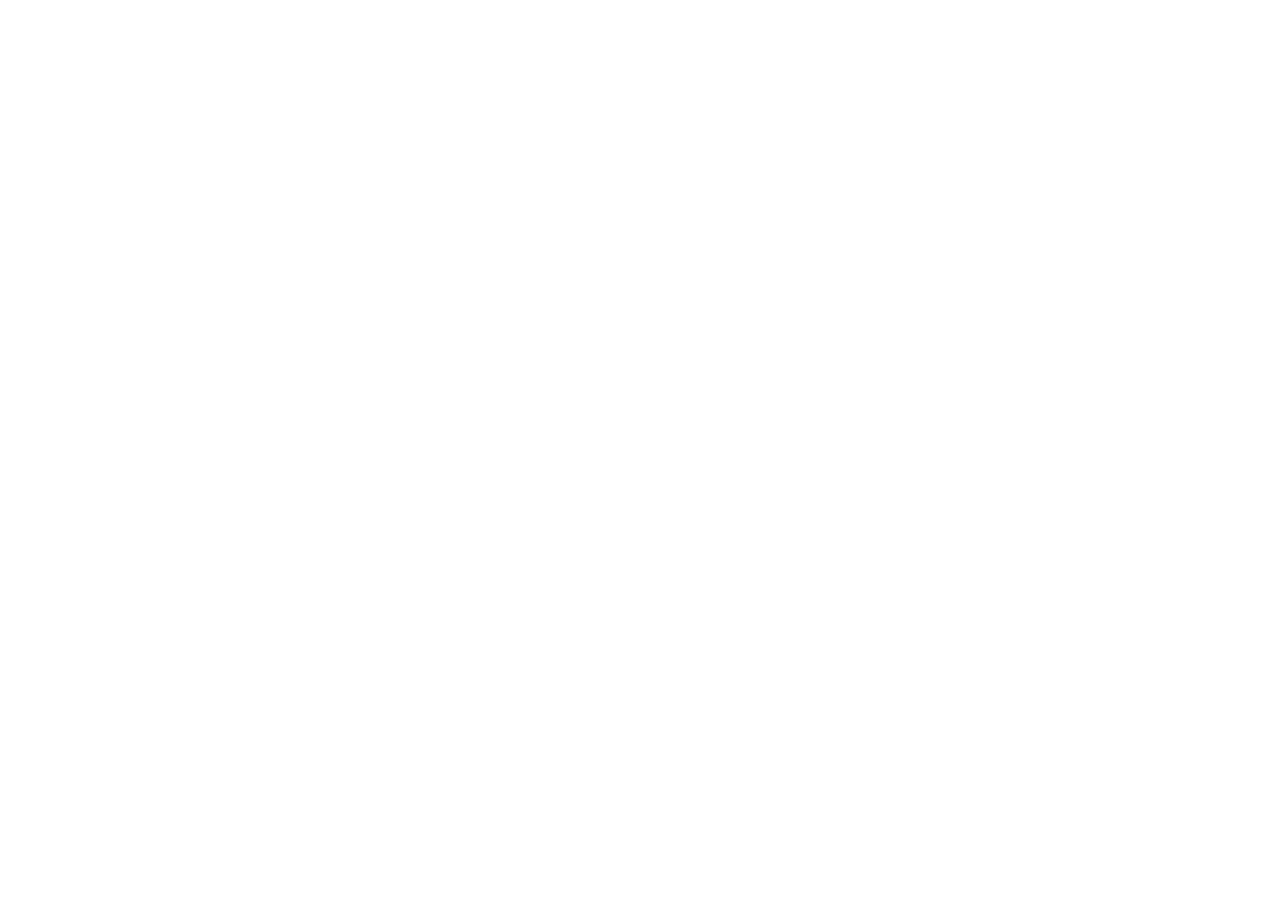
==== index.html @ 7e9014e0 "init commit" ====
<!DOCTYPE html>
<html lang="en">
<head>
    <meta charset="UTF-8">
    <meta http-equiv="X-UA-Compatible" content="IE=edge">
    <meta name="viewport" content="width=device-width, initial-scale=1.0">
    <title>Stephanie - personal portfolio</title>

    <!--favicon-->
    <link rel="stylesheet" href="./img/logo.ico" type="img/x-icon">

    <!--custom css link-->
    <link rel="stylesheet" href="./css/style.css">

    <!--google font link-->
    <link rel="preconnect" href="https://fonts.googleapis.com">
    <link rel="preconnect" href="https://fonts.gstatic.com" crossorigin>
    <link href="https://fonts.googleapis.com/css2?family=Poppins:wght@300;400;500;600&display=swap" rel="stylesheet">
</head> 
<body>
    
    <!--custom js link-->
    <script src="./js/script.js"></script>

    <!--ionicon link-->
    <script type="module" src="https://unpkg.com/ionicons@5.5.2/dist/ionicons/ionicons.esm.js"></script>
    <script nomodule src="https://unpkg.com/ionicons@5.5.2/dist/ionicons/ionicons.js"></script>
</body>
</html>
---- css/style.css ----
/* #style.css */

/**
 *copyright 2022 @codewithstephanie
 */




 /**
  *CUSTOM PROPERTY
  */

  :root {
    /**
     *colors
     */

     /* gradient */
    
    --bg-gradient-onyx: linear-gradient(
    to bottom right, 
    #3f3f40 3%, 
    #303030 97%
  );
  --bg-gradient-jet: linear-gradient(
    to bottom right, 
    #2d2d2e40 0%, 
    #1b1b1d00 100%
  ),#202022;
  --bg-gradient-yellow-1: linear-gradient(
    to bottom right, 
    #ffda6b 0%, 
    #ffc06100 50%
  );
  --bg-gradient-yellow-2: linear-gradient(
    135deg, 
    #ffda6b40 0%, 
    #ffbb5c00 59.86%
  ),#202022;
  --border-gradient-onyx: linear-gradient(
    to bottom right, 
    #404040 0%, 
    #40404000 50%
  );
  --text-gradient-yellow: linear-gradient(
    to right, 
    #ffdb70, 
    #ffbb5c
  );

  /* solid */

  --jet: #383838;
  --onyx: #2b2b2c;
  --eerie-black-1: #202022;
  --eerie-black-2: #1e1e1f;
  --smoky-black: #121212;
  --white-1: #ffffff;
  --white-2: #fafafa;
  --orange-yellow-crayola: #ffdb70;
  --vegas-gold: #ceb15a;
  --light-gray: #d6d6d6;
  --light-gray-70: #d6d6d6b3;
  --bittersweet-shimmer: #b84c4c;
     
  }
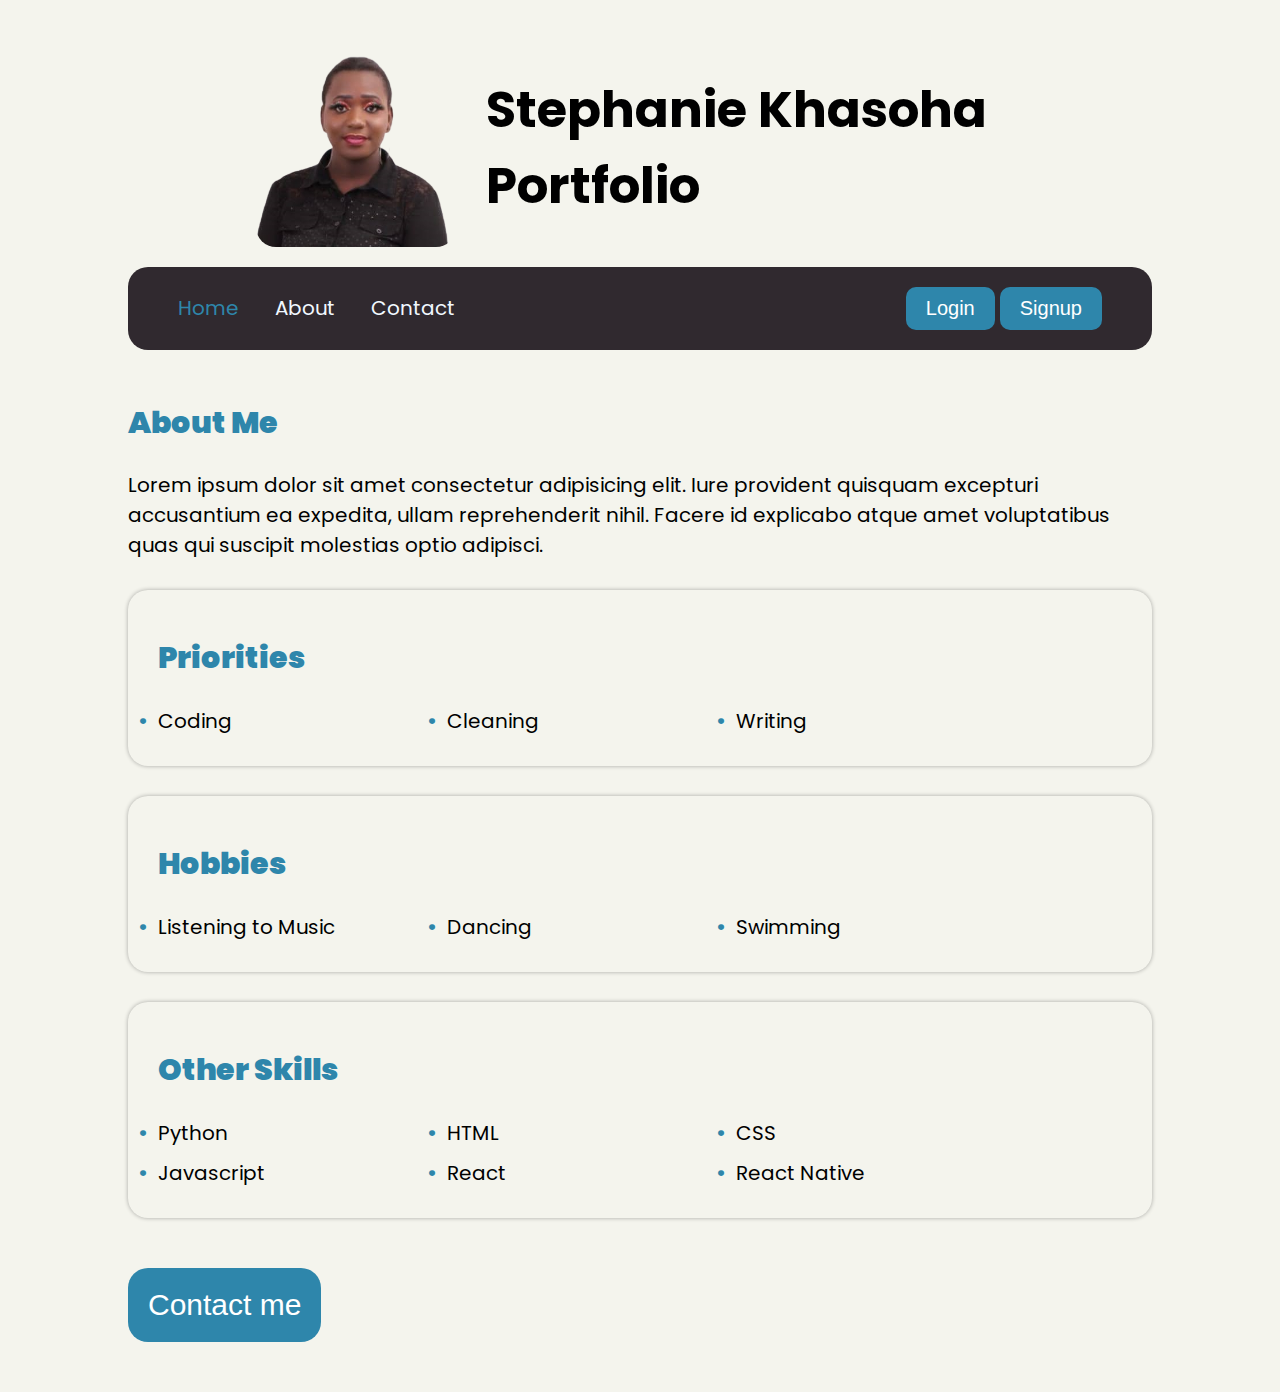
==== commit 5232bfd0: "finished home page" ====
--- a/index.html
+++ b/index.html
@@ -16,14 +16,61 @@
     <link rel="preconnect" href="https://fonts.googleapis.com">
     <link rel="preconnect" href="https://fonts.gstatic.com" crossorigin>
     <link href="https://fonts.googleapis.com/css2?family=Poppins:wght@300;400;500;600&display=swap" rel="stylesheet">
-</head> 
+</head>
 <body>
-    
-    <!--custom js link-->
-    <script src="./js/script.js"></script>
+    <header>
+        <div class="portfolio">
+            <img src="./assets/steph.png" alt="Steph's photo">
+            <h1>Stephanie Khasoha Portfolio</h1>
+        </div>
+        <nav class="navbar">
+            <ul>
+                <li><a id="active" href="./">Home</a></li>
+                <li><a href="#about">About</a></li>
+                <li><a href="./contact.html">Contact</a></li>
+            </ul>
 
-    <!--ionicon link-->
-    <script type="module" src="https://unpkg.com/ionicons@5.5.2/dist/ionicons/ionicons.esm.js"></script>
-    <script nomodule src="https://unpkg.com/ionicons@5.5.2/dist/ionicons/ionicons.js"></script>
+            <div class="navbar-buttons">
+                <a href="./login.html"><button class="login-button">Login</button></a>
+                <a href="./registeration.html"><button class="register-button" id="register-button">Signup</button></a>
+            </div>
+            
+        </nav>
+    </header>
+    <main id="about">
+        <h2>About Me</h2>
+        <p>Lorem ipsum dolor sit amet consectetur adipisicing elit. Iure provident quisquam excepturi accusantium ea expedita, ullam reprehenderit nihil. Facere id explicabo atque amet voluptatibus quas qui suscipit molestias optio adipisci.</p>
+        <div class="content">
+            <h2>Priorities</h2>
+            <ul>
+                <li>Coding</li>
+                <li>Cleaning</li>
+                <li>Writing</li>
+            </ul>
+        </div>
+        <div class="content">
+            <h2>Hobbies</h2>
+            <ul>
+                <li>Listening to Music</li>
+                <li>Dancing</li>
+                <li>Swimming</li>
+            </ul>
+        </div>
+        <div class="content">
+            <h2>Other Skills</h2>
+            <ul>
+                <li>Python</li>
+                <li>HTML</li>
+                <li>CSS</li>
+                <li>Javascript</li>
+                <li>React</li>
+                <li>React Native</li>
+            </ul>
+        </div>
+        <div class="contact-button-wrapper">
+            <a href="./contact.html"><button class="contact-button">Contact me</button></a>
+        </div>
+    </main>
+    <footer></footer>
 </body>
 </html>--- a/css/style.css
+++ b/css/style.css
@@ -1,67 +1,183 @@
-/* #style.css */
+html, body {
+  margin: 0;
+  padding: 0;
+  background-color: #F4F4ED;
+  letter-spacing: 1.8;
+  font-size: 20px;
+  font-family: "Poppins", sans-serif;
+}
 
-/**
- *copyright 2022 @codewithstephanie
- */
+header {
+  /* height: 50vh; */
+  margin: 50px 0;
+}
 
+main {
+  margin: 20px 10%;
+  /* text-align: center; */
+}
 
+h2 {
+  color: #2E86AB;
+  font-weight: 900;
+}
 
+/* ul {
+  list-style-image: url('/assets/bluetick.png');
+  
+} */
 
- /**
-  *CUSTOM PROPERTY
-  */
+ul, li {
+  padding: 0;
+  margin: 0;
+  line-height: 30px; 
+}
 
-  :root {
-    /**
-     *colors
-     */
+.content ul {
+  display: flex;
+  flex-wrap: wrap;
+}
 
-     /* gradient */
-    
-    --bg-gradient-onyx: linear-gradient(
-    to bottom right, 
-    #3f3f40 3%, 
-    #303030 97%
-  );
-  --bg-gradient-jet: linear-gradient(
-    to bottom right, 
-    #2d2d2e40 0%, 
-    #1b1b1d00 100%
-  ),#202022;
-  --bg-gradient-yellow-1: linear-gradient(
-    to bottom right, 
-    #ffda6b 0%, 
-    #ffc06100 50%
-  );
-  --bg-gradient-yellow-2: linear-gradient(
-    135deg, 
-    #ffda6b40 0%, 
-    #ffbb5c00 59.86%
-  ),#202022;
-  --border-gradient-onyx: linear-gradient(
-    to bottom right, 
-    #404040 0%, 
-    #40404000 50%
-  );
-  --text-gradient-yellow: linear-gradient(
-    to right, 
-    #ffdb70, 
-    #ffbb5c
-  );
+.content ul li {
+  width: 30%;
+  margin-bottom: 10px;
+}
 
-  /* solid */
+.portfolio {
+  display: flex;
+  justify-content: space-between;
+  align-items: center;
+  margin: 20px 20%;
+  width: 60%;
+}
 
-  --jet: #383838;
-  --onyx: #2b2b2c;
-  --eerie-black-1: #202022;
-  --eerie-black-2: #1e1e1f;
-  --smoky-black: #121212;
-  --white-1: #ffffff;
-  --white-2: #fafafa;
-  --orange-yellow-crayola: #ffdb70;
-  --vegas-gold: #ceb15a;
-  --light-gray: #d6d6d6;
-  --light-gray-70: #d6d6d6b3;
-  --bittersweet-shimmer: #b84c4c;
-     
-  }+.portfolio img {
+  width: 200px;
+  border-radius: 20px;
+}
+
+.portfolio h1 {
+  font-size: 2.5em;
+  margin: 0 30px;
+}
+
+.navbar {
+  display: flex;
+  /* width: 50%; */
+  justify-content: space-between;
+  margin: 20px 10%;
+  padding: 20px 50px;
+  background-color: #30292F;
+  align-items: center;
+  border-radius: 20px;
+}
+
+.navbar ul {
+  display: flex;
+  width: 30%;
+  justify-content: space-between;
+  margin: 0;
+  padding: 0;
+}
+
+.navbar ul li {
+  list-style: none;
+  /* margin: 0;
+  padding: 0; */
+}
+
+.navbar ul li a:hover {
+  color: #2E86AB;
+}
+
+a {
+  text-decoration: none;
+  color: aliceblue;
+}
+
+.content {
+  box-shadow: 0 0 4px #00000050;
+  border-radius: 20px;
+  padding: 20px 30px;
+  margin: 30px 0;
+}
+
+.content:hover {
+  box-shadow: 0 0 8px #00000050;
+}
+
+.content ul {
+  list-style: none; /* Remove default bullets */
+}
+
+.content ul li::before {
+  content: "\2022";  /* Add content: \2022 is the CSS Code/unicode for a bullet */
+  color: #2E86AB; /* Change the color */
+  font-weight: bold; /* If you want it to be bold */
+  display: inline-block; /* Needed to add space between the bullet and the text */
+  width: 1em; /* Also needed for space (tweak if needed) */
+  margin-left: -1em; /* Also needed for space (tweak if needed) */
+}
+
+.login-button, .register-button {
+  background-color: #2E86AB;
+  color: white;
+  border-radius: 10px;
+  border: none;
+  padding: 10px 20px;
+  cursor: pointer;
+  font-size: inherit;
+}
+
+.login-button:hover, .register-button:hover, .contact-button:hover {
+  background-color: #2E86ABd0;
+}
+
+.contact-button-wrapper {
+  display: flex;
+  margin: 50px 0;
+} 
+
+.contact-button {
+  background-color: #2E86AB;
+  color: white;
+  border: none;
+  padding: 20px;
+  font-size: 30px;
+  border-radius: 20px;
+  cursor: pointer;
+}
+
+#active {
+  color: #2E86AB;
+}
+
+/* contact page */
+
+input {
+  width: 100%;
+}
+
+.contact-form {
+  margin: 50px 0;
+}
+
+.contact-form div {
+  margin: 20px 0;
+}
+
+.contact-form .two-per-row {
+  display: flex;
+
+}
+
+.two-per-row div {
+  display: flex;
+  width: 50%;
+  justify-content: space-between;
+}
+
+.one-per-row {
+  display: flex;
+  width: 80%;
+}